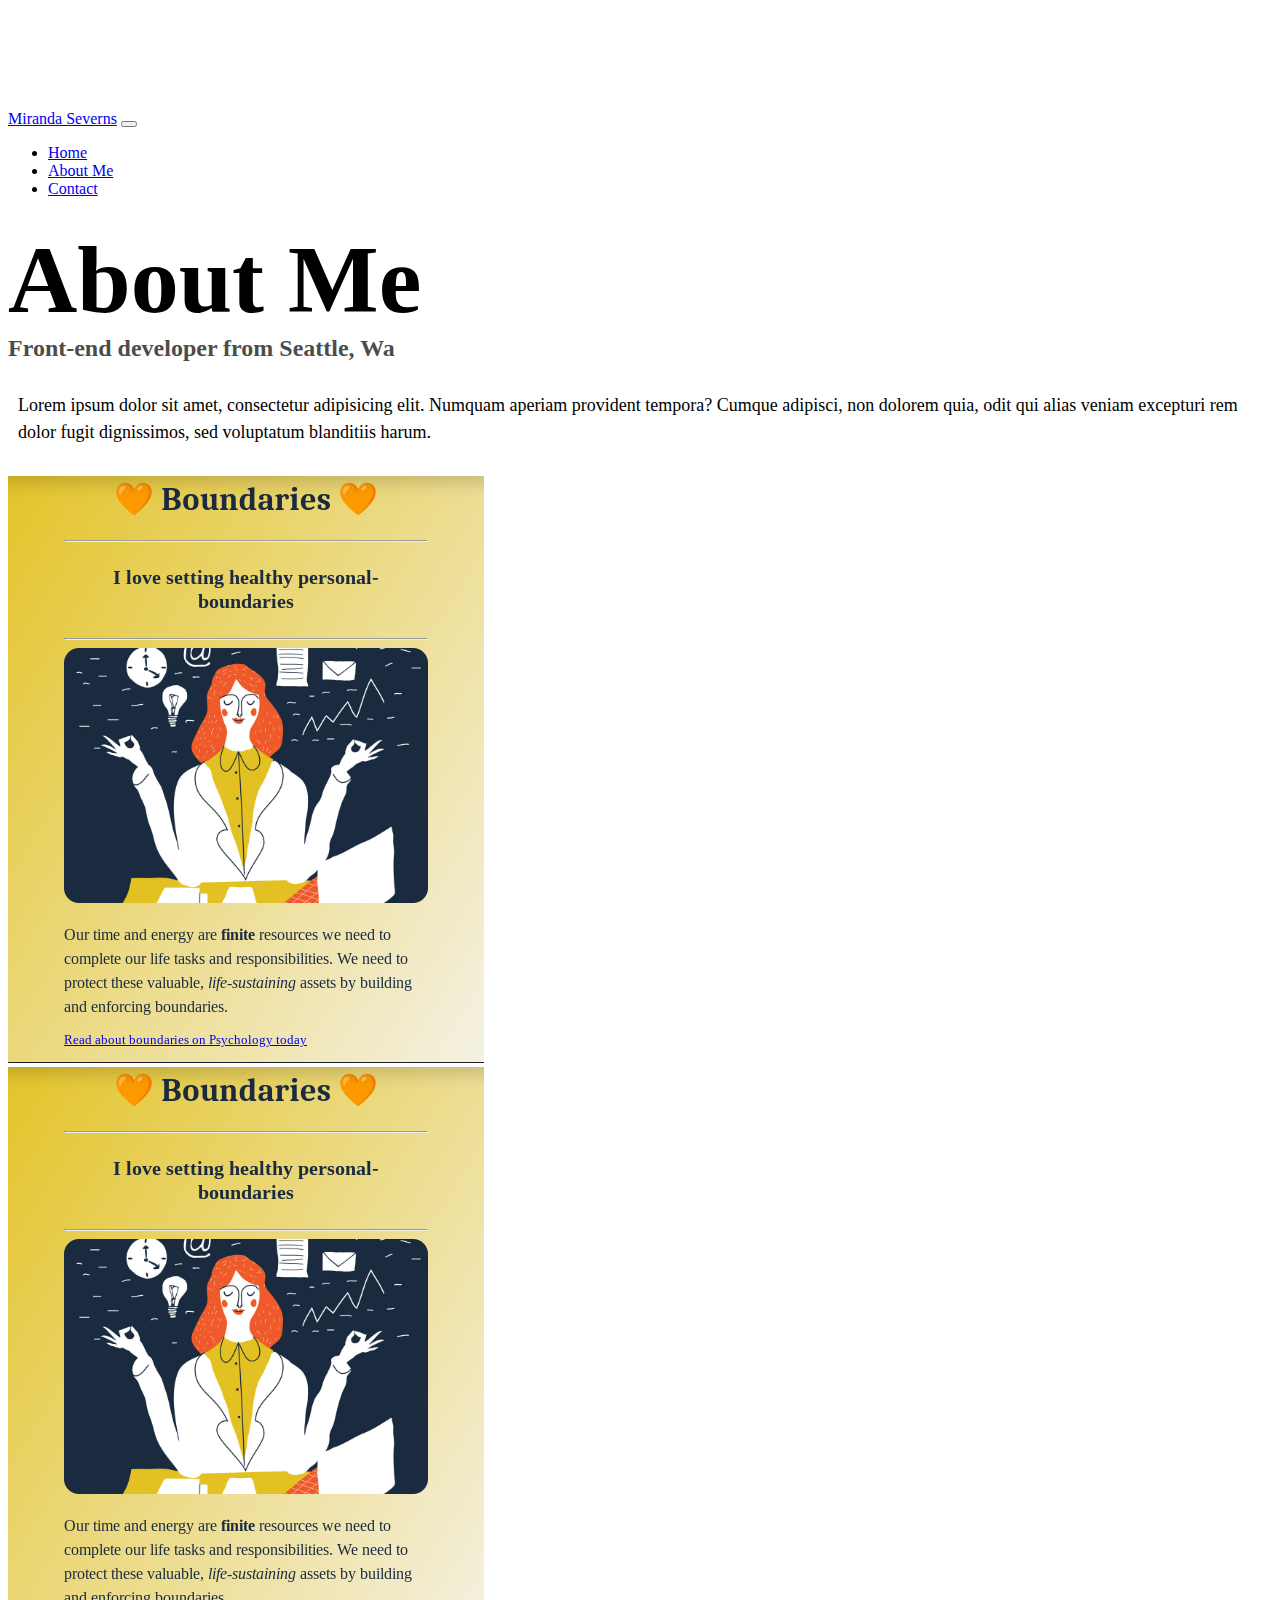
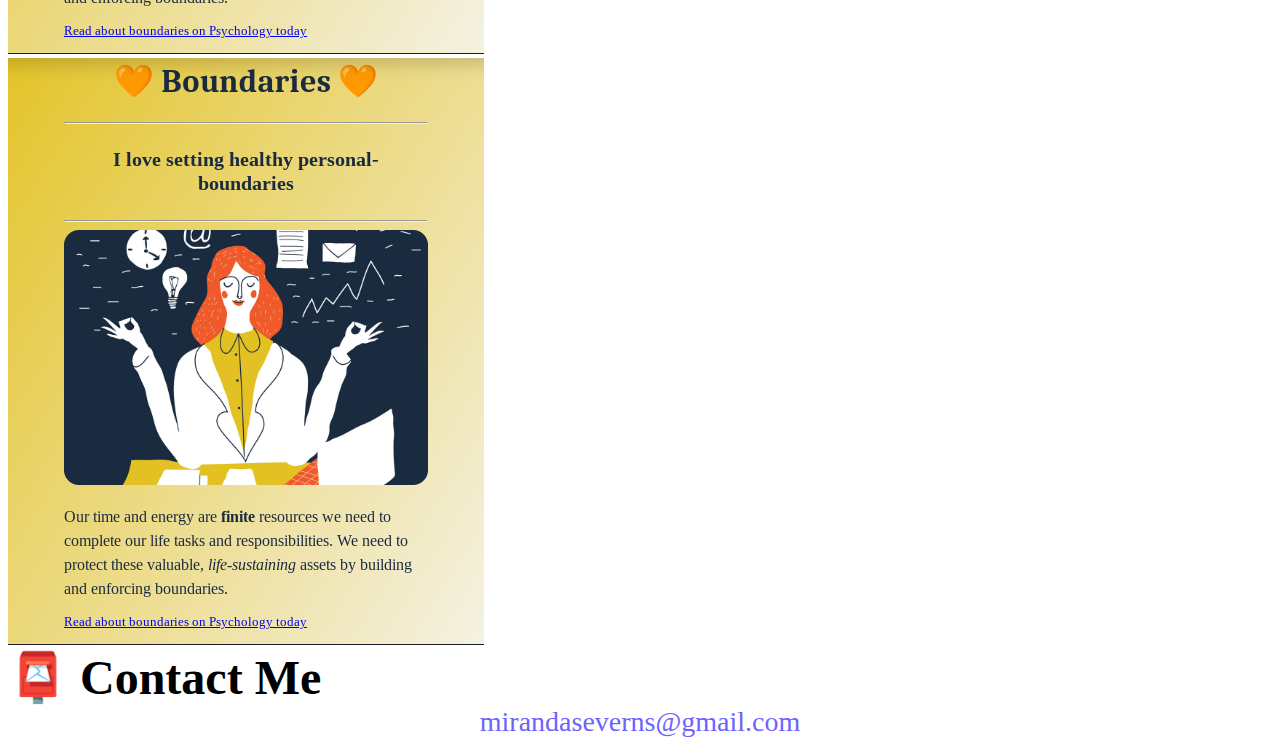
==== about.html @ 0a99ba54 "added SEO source code link" ====
<!DOCTYPE html>
<html lang="en">
  <head>
    <meta charset="UTF-8" />
    <meta http-equiv="X-UA-Compatible" content="IE=edge" />
    <meta name="description" content="Learn more about me" />
    <title>About Me</title>
    <link
      href="https://cdn.jsdelivr.net/npm/bootstrap@5.1.3/dist/css/bootstrap.min.css"
      rel="stylesheet"
      integrity="sha384-1BmE4kWBq78iYhFldvKuhfTAU6auU8tT94WrHftjDbrCEXSU1oBoqyl2QvZ6jIW3"
      crossorigin="anonymous"
    />
    <link rel="stylesheet" href="styles.css" />
  </head>
  <body>
      <nav class="navbar navbar-expand-lg navbar-light bg-light fixed-top">
      <div class="container">
      <a class="navbar-brand" href="/">Miranda Severns</a>
      <button
        class="navbar-toggler"
        type="button"
        data-toggle="collapse"
        data-target="#navbarSupportedContent"
        aria-controls="navbarSupportedContent"
        aria-expanded="false"
        aria-label="Toggle navigation"
      >
        <span class="navbar-toggler-icon"></span>
      </button>

      <div class="collapse navbar-collapse" id="navbarSupportedContent">
        <ul class="navbar-nav mr-auto">
          <li class="nav-item active">
            <a class="nav-link" href="/" alt="link to homepage"
              >Home</a
            >
          </li>
          <li class="nav-item">
            <a class="nav-link" href="about.html" class="about-link">About Me</a>
          </li>
           <li class="nav-item">
            <a class="nav-link" href="about.html#contact" class="contact">Contact</a>
          </li>
            </div>
          </li>
        </ul>
    
      </div>
      </div>
    </nav>
    </div>
    <h1 class="text-center">About Me</h1>
    <h3 class="text-center">Front-end developer from Seattle, Wa</h3>
      <div class="about-paragraphs text-center">
    <p>Lorem ipsum dolor sit amet, consectetur adipisicing elit. Numquam aperiam provident tempora? Cumque adipisci, non dolorem quia, odit qui alias veniam excepturi rem dolor fugit dignissimos, sed voluptatum blanditiis harum.</p>
</div>
 <div class="container">
      <div class="row">
        <div class="col-sm-4"><img src="/images/boundaries.png" alt="" class="img-fluid p-2 shadow rounded" alt="placeholder">
        </div>
         <div class="col-sm-4"><img src="/images/boundaries.png" alt="" class="img-fluid p-2 shadow rounded" alt="placeholder">
        </div>
         <div class="col-sm-4"><img src="/images/boundaries.png" alt="" class="img-fluid p-2 shadow rounded" alt="placeholder">
        </div>
      </div>
    <div id="contact" class="mt-5">
      <h2 class="text-center">📮 Contact Me</h2>
      <a href="mailto:mirandaseverns@gmail.com" class="email-link" alt="email adress">
        mirandaseverns@gmail.com</a
      >
    </div>
  </body>
</html>
---- styles.css ----
:root {
  --primary-color: #6c63ff;
  --secondary-color: #f5f2fe;
  --box-shadow: 0 5px 10px rgba(0, 0, 0, 0.3);
}

body {
  margin-top: 100px;
}

h1,
h2,
h3 {
  margin: 0;
}

h1 {
  font-size: 96px;
}

h2 {
  font-size: 48px;
}

h3 {
  font-size: 24px;
  opacity: 0.7;
}

p {
  font-size: 18px;
  line-height: 1.5;
}

.navigation-links {
  display: flex;
  margin-top: 40px;
  justify-content: center;
}
.navigation-links a {
  margin: 20px;
}

.contact-link {
  border-radius: 4px;
  padding: 20px 15px;
  text-decoration: none;
  text-transform: capitalize;
  background: var(--primary-color);
  box-shadow: var(--box-shadow);
  color: white;
}

.about-link {
  border-radius: 4px;
  padding: 20px 15px;
  text-decoration: none;
  text-transform: capitalize;
  color: var(--primary-color);
  border: 1px solid var(--primary-color);
}

.homepage-link {
  display: block;
  text-align: center;
  color: var(--primary-color);
}

.about-content {
  display: flex;
  margin: 30px 0;
}

.about-content p {
  background: var(--secondary-color);
  padding: 20px;
  text-align: center;
  display: block;
  border-radius: 4px;
  font-size: 18px;
  line-height: 1.5;
  margin: 20px;
}

.contact {
  display: block;
}
.email-link {
  display: flex;
  justify-content: center;
  color: var(--primary-color);
  font-size: 28px;
  text-decoration: none;
}

.email-link:hover {
  text-decoration: underline;
}

.navbar {
  display: flex;
  flex-wrap: inherit;
  align-items: center;
  justify-content: space-between;
  padding-top: 10px;
  padding-bottom: 10px;
}

.about-paragraphs {
  margin: 30px 0;
}
.about-paragraphs p {
  margin: 10px;
}

.primary-link {
  border-radius: 4px;
  padding: 20px 15px;
  text-decoration: none;
  text-transform: capitalize;
  background: var(--primary-color);
  box-shadow: var(--box-shadow);
  color: white;
}

.div {
  display: block;
}

.code-source {
  display: block;
  text-align: center;
}
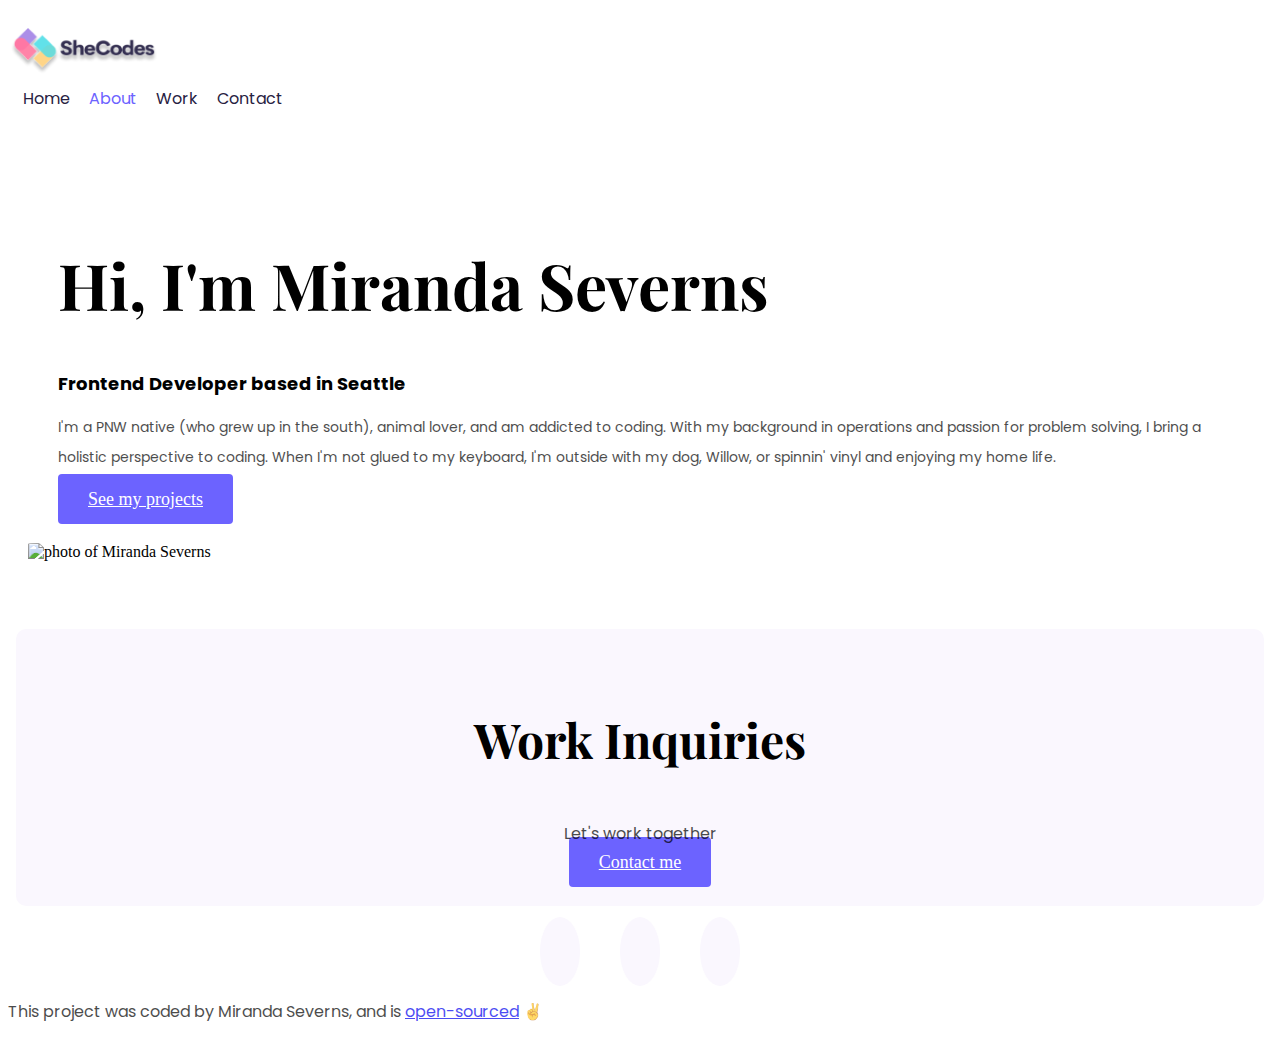
==== commit 03b67167: "duplicate of (portfolio project)" ====
--- a/about.html
+++ b/about.html
@@ -3,72 +3,87 @@
   <head>
     <meta charset="UTF-8" />
     <meta http-equiv="X-UA-Compatible" content="IE=edge" />
-    <meta name="description" content="Learn more about me" />
-    <title>About Me</title>
+    <meta name="viewport" content="width=device-width, initial-scale=1.0">
+    <meta name="description" content="Miranda Severns - Developer Portfolio" />
     <link
       href="https://cdn.jsdelivr.net/npm/bootstrap@5.1.3/dist/css/bootstrap.min.css"
       rel="stylesheet"
       integrity="sha384-1BmE4kWBq78iYhFldvKuhfTAU6auU8tT94WrHftjDbrCEXSU1oBoqyl2QvZ6jIW3"
       crossorigin="anonymous"
     />
-    <link rel="stylesheet" href="styles.css" />
+    <link rel="stylesheet" href="portfolio.css" />
+    <link rel="preconnect" href="https://fonts.googleapis.com" />
+    <link rel="preconnect" href="https://fonts.gstatic.com" crossorigin />
+    <link
+      href="https://fonts.googleapis.com/css2?family=Fredoka+One&family=Poppins:wght@500&display=swap"
+      rel="stylesheet"
+    />
+    <link
+      href="https://fonts.googleapis.com/css2?family=Fredoka+One&family=Playfair+Display:wght@700&family=Poppins:wght@500&display=swap"
+      rel="stylesheet"
+    />
+    <title>About</title>
+    <script
+      src="https://kit.fontawesome.com/1f0b7ebb6b.js"
+      crossorigin="anonymous"
+    ></script>
+
+    <script
+      src="https://cdn.jsdelivr.net/npm/bootstrap@5.1.3/dist/js/bootstrap.bundle.min.js"
+      integrity="sha384-ka7Sk0Gln4gmtz2MlQnikT1wXgYsOg+OMhuP+IlRH9sENBO0LRn5q+8nbTov4+1p"
+      crossorigin="anonymous"
+    ></script>
   </head>
   <body>
-      <nav class="navbar navbar-expand-lg navbar-light bg-light fixed-top">
-      <div class="container">
-      <a class="navbar-brand" href="/">Miranda Severns</a>
-      <button
-        class="navbar-toggler"
-        type="button"
-        data-toggle="collapse"
-        data-target="#navbarSupportedContent"
-        aria-controls="navbarSupportedContent"
-        aria-expanded="false"
-        aria-label="Toggle navigation"
-      >
-        <span class="navbar-toggler-icon"></span>
-      </button>
-
-      <div class="collapse navbar-collapse" id="navbarSupportedContent">
-        <ul class="navbar-nav mr-auto">
-          <li class="nav-item active">
-            <a class="nav-link" href="/" alt="link to homepage"
-              >Home</a
-            >
-          </li>
-          <li class="nav-item">
-            <a class="nav-link" href="about.html" class="about-link">About Me</a>
-          </li>
-           <li class="nav-item">
-            <a class="nav-link" href="about.html#contact" class="contact">Contact</a>
-          </li>
-            </div>
-          </li>
-        </ul>
-    
-      </div>
-      </div>
+          <div class="container">
+             <nav class="d-flex justify-content-between"><a href="/">
+<img src="./images/logo.png" class="logo d-none d-sm-block" alt="SheCodes logo" title="Homepage"></a>
+<ul>
+    <li ><a href="/" title="Homepage">Home</a></li>
+<li class="active"><a href="/about.html" title ="About Miranda">About</a></li>
+<li><a href="/work.html" title="Mirandas work">Work</a></li>
+<Li><a href="/contact.html" title="Contact Miranda">Contact</a></Li>
+</ul>
     </nav>
     </div>
-    <h1 class="text-center">About Me</h1>
-    <h3 class="text-center">Front-end developer from Seattle, Wa</h3>
-      <div class="about-paragraphs text-center">
-    <p>Lorem ipsum dolor sit amet, consectetur adipisicing elit. Numquam aperiam provident tempora? Cumque adipisci, non dolorem quia, odit qui alias veniam excepturi rem dolor fugit dignissimos, sed voluptatum blanditiis harum.</p>
-</div>
- <div class="container">
-      <div class="row">
-        <div class="col-sm-4"><img src="/images/boundaries.png" alt="" class="img-fluid p-2 shadow rounded" alt="placeholder">
-        </div>
-         <div class="col-sm-4"><img src="/images/boundaries.png" alt="" class="img-fluid p-2 shadow rounded" alt="placeholder">
-        </div>
-         <div class="col-sm-4"><img src="/images/boundaries.png" alt="" class="img-fluid p-2 shadow rounded" alt="placeholder">
+
+    </div>
+
+    <div class="content-container container">
+        <div class="row">
+          <div class="col-lg-6">
+            <div class="content">
+              <h1 class="mb-4">Hi, I'm Miranda Severns</h1>
+              <h2 class="mb-4">Frontend Developer based in Seattle</h2>
+              <p class="mb-4">
+               I'm a PNW native (who grew up in the south), animal lover, and am addicted to coding.  With my background in operations and passion for problem solving, I bring a holistic perspective to coding. When I'm not glued to my keyboard, I'm outside with my dog, Willow, or spinnin' vinyl and enjoying my home life. 
+              </p>
+
+              <a href="/work.html" class="btn btn-branding">See my projects</a>
+            </div>
+          </div>
+          <div class="col-lg-6">
+            <img src="/images/miranda2.png" alt="photo of Miranda Severns" class="me img-fluid" title="Headshot" />
+          </div>
         </div>
       </div>
-    <div id="contact" class="mt-5">
-      <h2 class="text-center">📮 Contact Me</h2>
-      <a href="mailto:mirandaseverns@gmail.com" class="email-link" alt="email adress">
-        mirandaseverns@gmail.com</a
-      >
-    </div>
+  
+        </div>
+         <footer class="container">
+            <div class="contact-box">
+                <div class="row">
+            <div class="col"> <h3>Work Inquiries</h3>
+              <p class="text-muted">Let's work together</p></div> 
+              <div class="col">
+              <a href="/contact.html" class="btn btn-branding" target="blank" title="contact link button">Contact me</a></div>
+            </div>
+            </div>
+            <div class="social-links">
+            <a href="mailto:msevernsdev@gmail.com" class="email link" target="blank" title="email"><i class="fa-solid fa-envelope"></i></a>
+              <a href="https://github.com/ghostcake13" target="blank"><i class="fa-brands fa-github" title="github profile"></i></a>
+              <a href="https://www.linkedin.com/in/mirandaseverns/" target="blank"><i class="fa-brands fa-linkedin" title="linkedin profile"></i></a>
+              </div>
+              <p class="text-center mt-3">This project was coded by Miranda Severns, and is <a href="https://github.com/ghostcake13/Portfolio-Project">open-sourced</a> ✌️ </p>
+          </footer>
   </body>
 </html>
--- a/portfolio.css
+++ b/portfolio.css
@@ -0,0 +1,207 @@
+:root {
+  --branding-color: #6c63ff;
+  --secondary-color: #faf7fe;
+  --heading-font-family: "Playfair Display", serif;
+  --default-font-family: "Poppins", sans-serif;
+}
+
+h1,
+h2,
+h3,
+h4,
+h5,
+h6 {
+  font-family: var(--heading-font-family);
+  font-weight: bold;
+}
+
+h2 {
+  font-size: 64px;
+}
+
+h3 {
+  font-size: 48px;
+}
+
+p {
+  font-weight: normal;
+  font-size: 16px;
+  line-height: 30px;
+  font-family: var(--default-font-family);
+  opacity: 70%;
+}
+
+.hero {
+  background-color: var(--secondary-color);
+  text-align: center;
+  padding: 80px 20px;
+}
+
+.hero p {
+  font-size: 36px;
+  font-weight: bold;
+  margin: 0;
+}
+
+.hero h1 {
+  font-size: 96px;
+  margin: 0;
+  line-height: 1.5;
+}
+
+.hero h2 {
+  font-weight: normal;
+  line-height: 2;
+  font-size: 24px;
+  color: #272142;
+}
+
+.btn-branding {
+  background: var(--branding-color);
+  border-radius: 4px;
+  color: white;
+  font-size: 18px;
+  line-height: 27px;
+  padding: 15px 30px;
+}
+
+.btn-branding-outline {
+  color: var(--branding-color);
+  border: 1px solid var(--branding-color);
+  border-radius: 4px;
+  font-size: 18px;
+  line-height: 27px;
+  padding: 15px 30px;
+}
+
+.project-description {
+  padding: 120px 60px;
+}
+
+.content-container {
+  padding: 60px 20px;
+}
+.content {
+  margin: 30px;
+}
+.content h1 {
+  font-size: 64px;
+}
+
+.content h2 {
+  font-size: 18px;
+  font-family: var(--default-font-family);
+}
+
+.content h3 {
+  font-family: var(--default-font-family);
+  font-size: 24px;
+  line-height: 1.5;
+  margin: 20px 0 0;
+}
+
+.content p {
+  font-size: 14px;
+}
+
+.logo {
+  max-width: 150px;
+}
+
+nav {
+  padding: 20px 0;
+}
+nav ul {
+  padding: 0;
+  margin: 0;
+}
+nav li {
+  display: inline;
+  list-style: none;
+  line-height: 40px;
+  font-family: var(--default-font-family);
+  margin-left: 15px;
+}
+
+nav a {
+  text-decoration: none;
+  color: #272142;
+  transition: all 100ms ease-in-out;
+}
+
+nav a:hover,
+nav li.active a {
+  color: var(--branding-color);
+}
+
+footer .contact-box {
+  text-align: center;
+  background-color: var(--secondary-color);
+  padding: 30px 60px;
+  border-radius: 10px;
+  margin: 8px;
+}
+
+footer .contact-box p {
+  margin: 0;
+}
+
+footer .social-links {
+  margin: 20px;
+  text-align: center;
+}
+
+footer .social-links a {
+  font-size: 44px;
+  padding: 10px 20px;
+  margin: 0 20px;
+  color: var(--branding-color);
+  background: var(--secondary-color);
+  border-radius: 50%;
+  transition: all 100ms ease-in-out;
+}
+
+footer .social-links a:hover {
+  color: white;
+  background-color: var(--branding-color);
+}
+
+.me {
+  border-radius: 5%;
+}
+
+img {
+  border-radius: 5%;
+}
+@media (max-width: 900px) {
+  .hero h1 {
+    font-size: 44px;
+  }
+
+  h2 {
+    font-size: 44px;
+  }
+
+  h4 {
+    font-size: 26px;
+  }
+
+  .project-description {
+    padding: 0;
+    text-align: center;
+  }
+
+  .content-container {
+    text-align: center;
+    padding: 0;
+  }
+
+  nav a {
+    font-size: 14px;
+    margin: 5px;
+  }
+
+  footer .contact-box {
+    padding: 30px;
+  }
+}
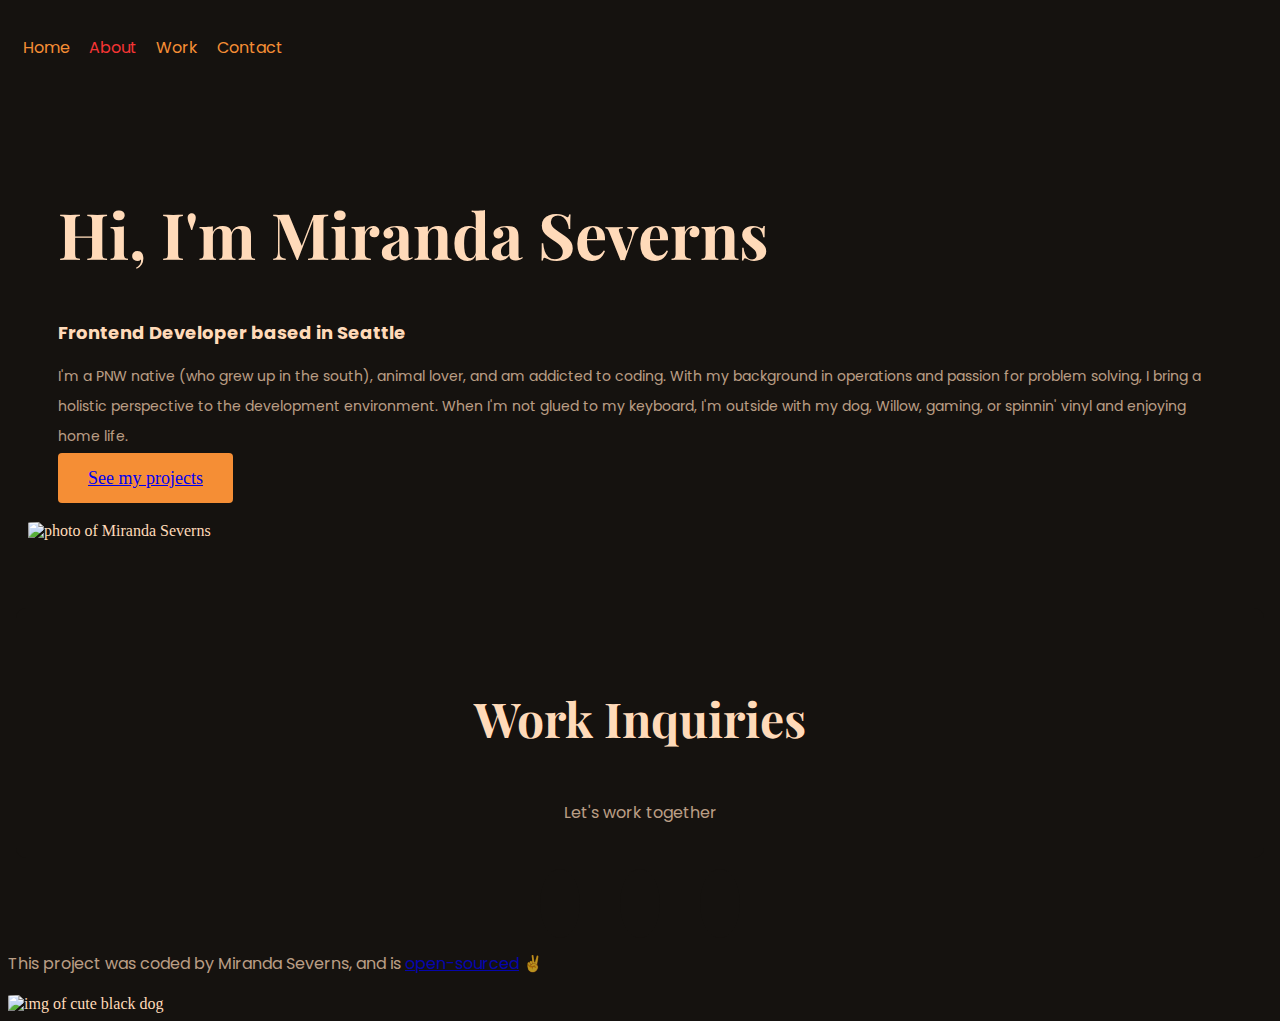
==== commit fffe27a0: "final styling and willow" ====
--- a/about.html
+++ b/about.html
@@ -37,7 +37,7 @@
   <body>
           <div class="container">
              <nav class="d-flex justify-content-between"><a href="/">
-<img src="./images/logo.png" class="logo d-none d-sm-block" alt="SheCodes logo" title="Homepage"></a>
+
 <ul>
     <li ><a href="/" title="Homepage">Home</a></li>
 <li class="active"><a href="/about.html" title ="About Miranda">About</a></li>
@@ -56,7 +56,7 @@
               <h1 class="mb-4">Hi, I'm Miranda Severns</h1>
               <h2 class="mb-4">Frontend Developer based in Seattle</h2>
               <p class="mb-4">
-               I'm a PNW native (who grew up in the south), animal lover, and am addicted to coding.  With my background in operations and passion for problem solving, I bring a holistic perspective to coding. When I'm not glued to my keyboard, I'm outside with my dog, Willow, or spinnin' vinyl and enjoying my home life. 
+               I'm a PNW native (who grew up in the south), animal lover, and am addicted to coding.  With my background in operations and passion for problem solving, I bring a holistic perspective to the development environment. When I'm not glued to my keyboard, I'm outside with my dog, Willow, gaming, or spinnin' vinyl and enjoying home life. 
               </p>
 
               <a href="/work.html" class="btn btn-branding">See my projects</a>
@@ -69,13 +69,11 @@
       </div>
   
         </div>
-         <footer class="container">
+            <footer class="container">
             <div class="contact-box">
-                <div class="row">
-            <div class="col"> <h3>Work Inquiries</h3>
-              <p class="text-muted">Let's work together</p></div> 
-              <div class="col">
-              <a href="/contact.html" class="btn btn-branding" target="blank" title="contact link button">Contact me</a></div>
+               
+            <h3>Work Inquiries</h3>
+              <p class="text-muted">Let's work together</p>
             </div>
             </div>
             <div class="social-links">
@@ -85,5 +83,6 @@
               </div>
               <p class="text-center mt-3">This project was coded by Miranda Severns, and is <a href="https://github.com/ghostcake13/Portfolio-Project">open-sourced</a> ✌️ </p>
           </footer>
+              <img src="/images/willow4.png" alt="img of cute black dog" class="willow image-fluid float-left">
   </body>
 </html>
--- a/portfolio.css
+++ b/portfolio.css
@@ -1,8 +1,13 @@
 :root {
-  --branding-color: #6c63ff;
-  --secondary-color: #faf7fe;
+  --branding-color: rgb(245, 142, 53);
+  --secondary-color: rgb(21, 18, 15);
   --heading-font-family: "Playfair Display", serif;
   --default-font-family: "Poppins", sans-serif;
+}
+
+body {
+  background: var(--secondary-color);
+  color: peachpuff;
 }
 
 h1,
@@ -33,6 +38,10 @@
 
 .hero {
   background-color: var(--secondary-color);
+  background-image: url(images/willow4.jpg);
+  image-resolution: fluid;
+  max-height: 100%;
+  background-repeat: no-repeat;
   text-align: center;
   padding: 80px 20px;
 }
@@ -53,16 +62,23 @@
   font-weight: normal;
   line-height: 2;
   font-size: 24px;
-  color: #272142;
+  color: peachpuff;
 }
 
 .btn-branding {
   background: var(--branding-color);
   border-radius: 4px;
-  color: white;
+  color: var(--);
   font-size: 18px;
   line-height: 27px;
   padding: 15px 30px;
+}
+
+.btn-branding:hover {
+  background: var(--secondary-color) border;
+  color: var(--branding-color);
+  border: 1px solid var(--branding-color);
+  transition: 100ms ease-in-out;
 }
 
 .btn-branding-outline {
@@ -74,6 +90,13 @@
   padding: 15px 30px;
 }
 
+.btn-branding-outline:hover {
+  background: var(--branding-color);
+  border: none;
+  color: var(--secondary-color);
+  transition: 100ms ease-in-out;
+}
+
 .project-description {
   padding: 120px 60px;
 }
@@ -125,13 +148,13 @@
 
 nav a {
   text-decoration: none;
-  color: #272142;
+  color: var(--branding-color);
   transition: all 100ms ease-in-out;
 }
 
 nav a:hover,
 nav li.active a {
-  color: var(--branding-color);
+  color: rgb(245, 53, 53);
 }
 
 footer .contact-box {
@@ -162,7 +185,7 @@
 }
 
 footer .social-links a:hover {
-  color: white;
+  color: var(--secondary-color);
   background-color: var(--branding-color);
 }
 
@@ -173,6 +196,11 @@
 img {
   border-radius: 5%;
 }
+
+.willow {
+  width: 100%;
+}
+
 @media (max-width: 900px) {
   .hero h1 {
     font-size: 44px;
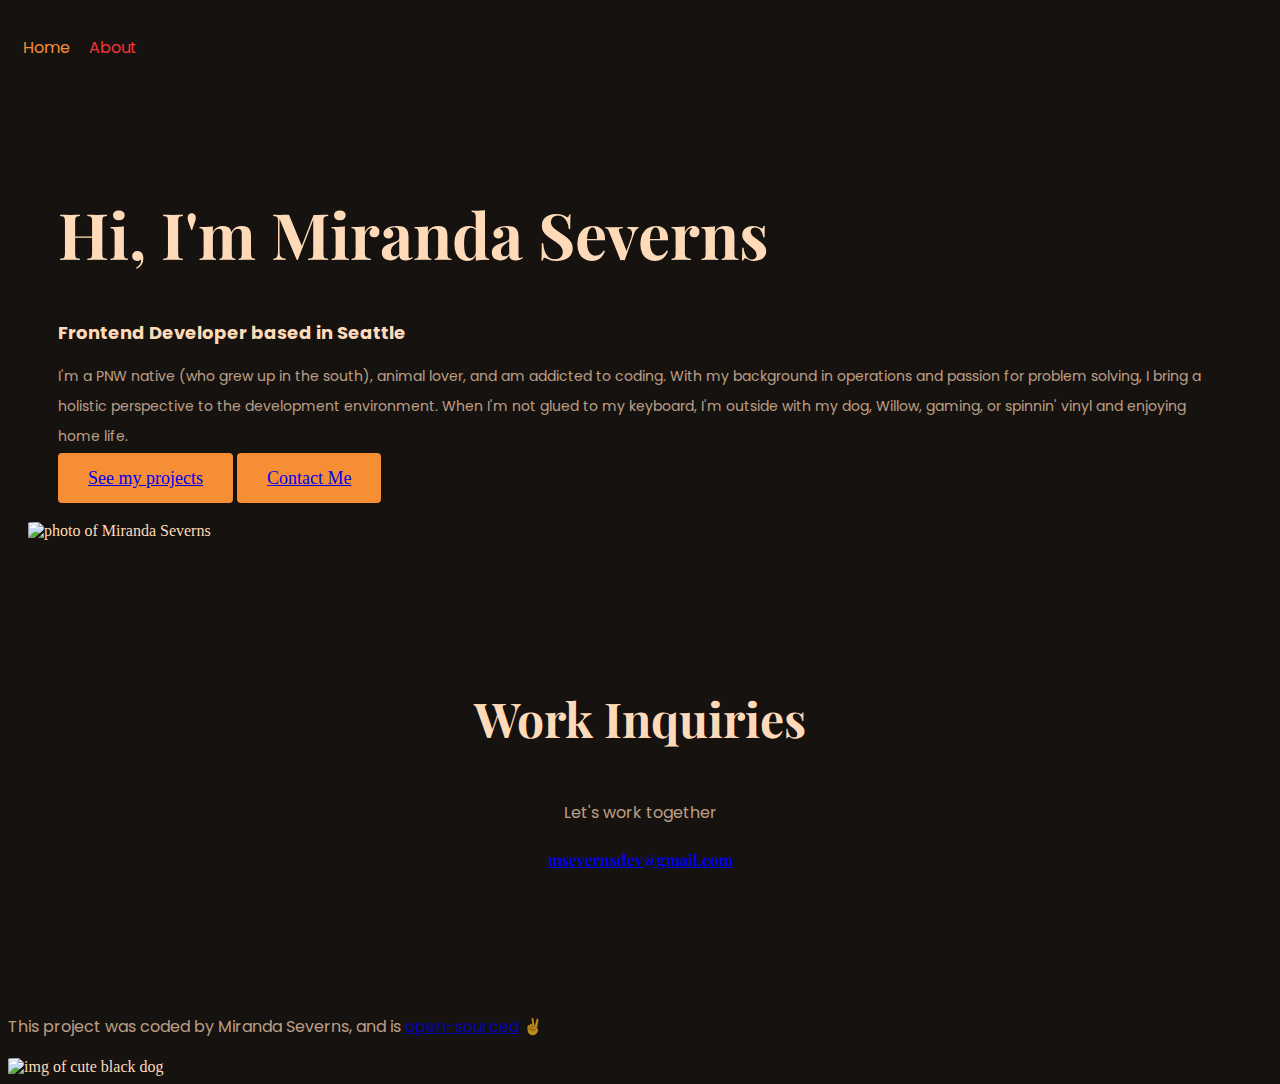
==== commit a4359155: "reduce redundancy, remove contact & projects pgs" ====
--- a/about.html
+++ b/about.html
@@ -41,8 +41,6 @@
 <ul>
     <li ><a href="/" title="Homepage">Home</a></li>
 <li class="active"><a href="/about.html" title ="About Miranda">About</a></li>
-<li><a href="/work.html" title="Mirandas work">Work</a></li>
-<Li><a href="/contact.html" title="Contact Miranda">Contact</a></Li>
 </ul>
     </nav>
     </div>
@@ -58,8 +56,8 @@
               <p class="mb-4">
                I'm a PNW native (who grew up in the south), animal lover, and am addicted to coding.  With my background in operations and passion for problem solving, I bring a holistic perspective to the development environment. When I'm not glued to my keyboard, I'm outside with my dog, Willow, gaming, or spinnin' vinyl and enjoying home life. 
               </p>
-
-              <a href="/work.html" class="btn btn-branding">See my projects</a>
+              <a href="/#projects" class="btn btn-branding">See my projects</a>
+        <a href="/#contact" class="btn btn-branding">Contact Me</a>
             </div>
           </div>
           <div class="col-lg-6">
@@ -70,10 +68,11 @@
   
         </div>
             <footer class="container">
-            <div class="contact-box">
+            <div class="contact-box" id="contact">
                
             <h3>Work Inquiries</h3>
               <p class="text-muted">Let's work together</p>
+              <a href="mailto:msevernsdev@gmail.com" class="email" target="_blank"><h4 >msevernsdev@gmail.com</h4></a>
             </div>
             </div>
             <div class="social-links">
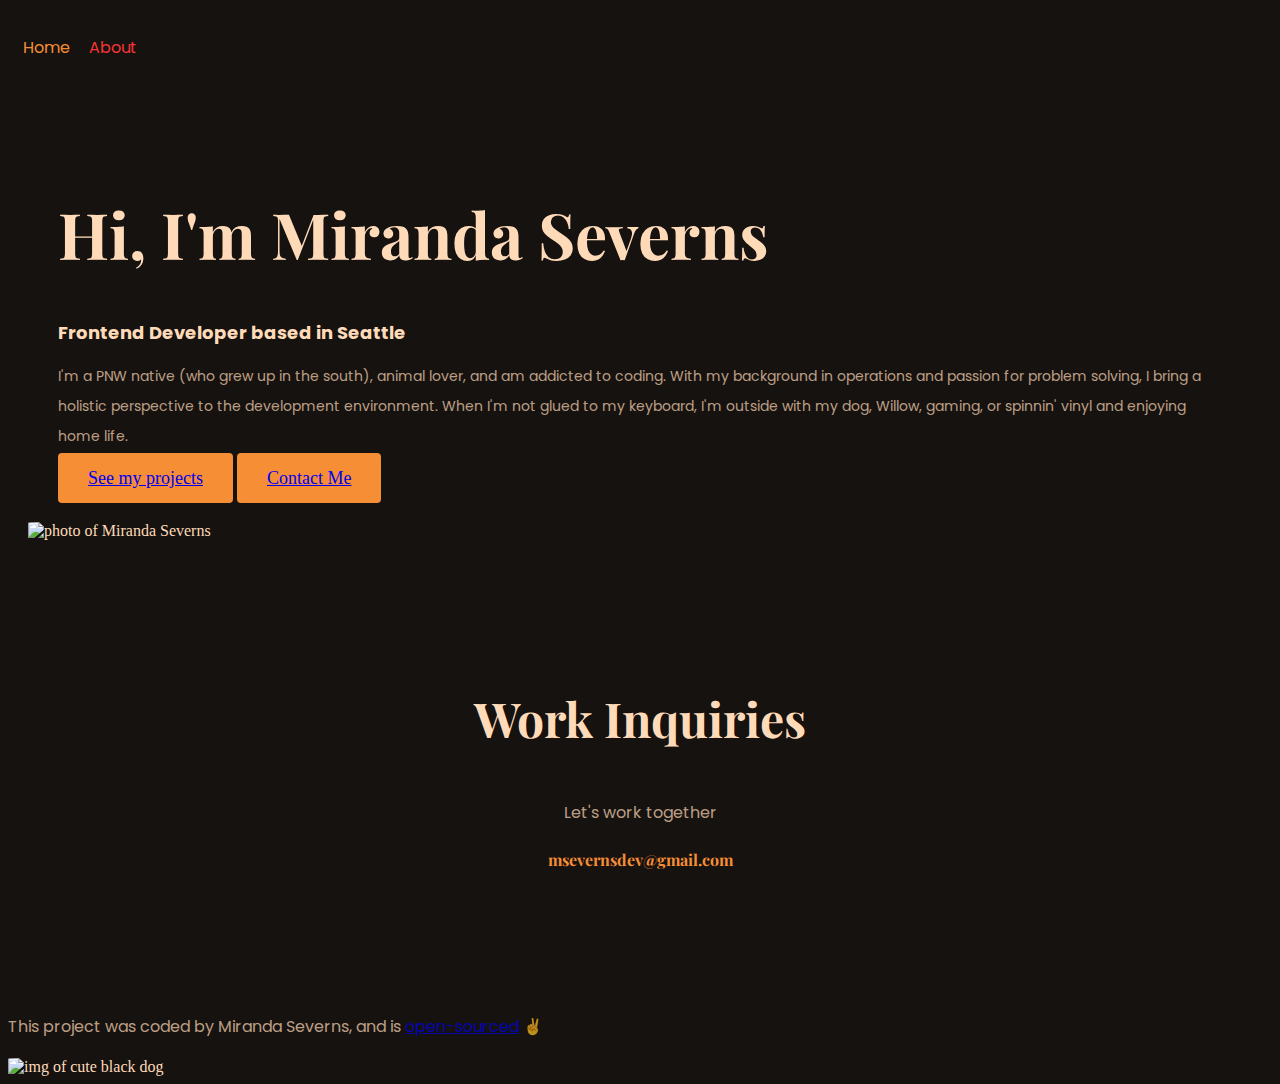
==== commit 213c9021: "updated ids for contact and projects buttons" ====
--- a/about.html
+++ b/about.html
@@ -56,8 +56,8 @@
               <p class="mb-4">
                I'm a PNW native (who grew up in the south), animal lover, and am addicted to coding.  With my background in operations and passion for problem solving, I bring a holistic perspective to the development environment. When I'm not glued to my keyboard, I'm outside with my dog, Willow, gaming, or spinnin' vinyl and enjoying home life. 
               </p>
-              <a href="/#projects" class="btn btn-branding">See my projects</a>
-        <a href="/#contact" class="btn btn-branding">Contact Me</a>
+              <a href="/#projects" class="btn btn-branding mb-1">See my projects</a>
+        <a href="#contact" class="btn btn-branding mb-1">Contact Me</a>
             </div>
           </div>
           <div class="col-lg-6">
--- a/portfolio.css
+++ b/portfolio.css
@@ -169,6 +169,17 @@
   margin: 0;
 }
 
+footer .email {
+  text-decoration: none;
+  color: var(--branding-color);
+  font: var(--default-font-family);
+}
+
+footer .email:hover {
+  color: peachpuff;
+  transition: 100ms ease-in-out;
+}
+
 footer .social-links {
   margin: 20px;
   text-align: center;
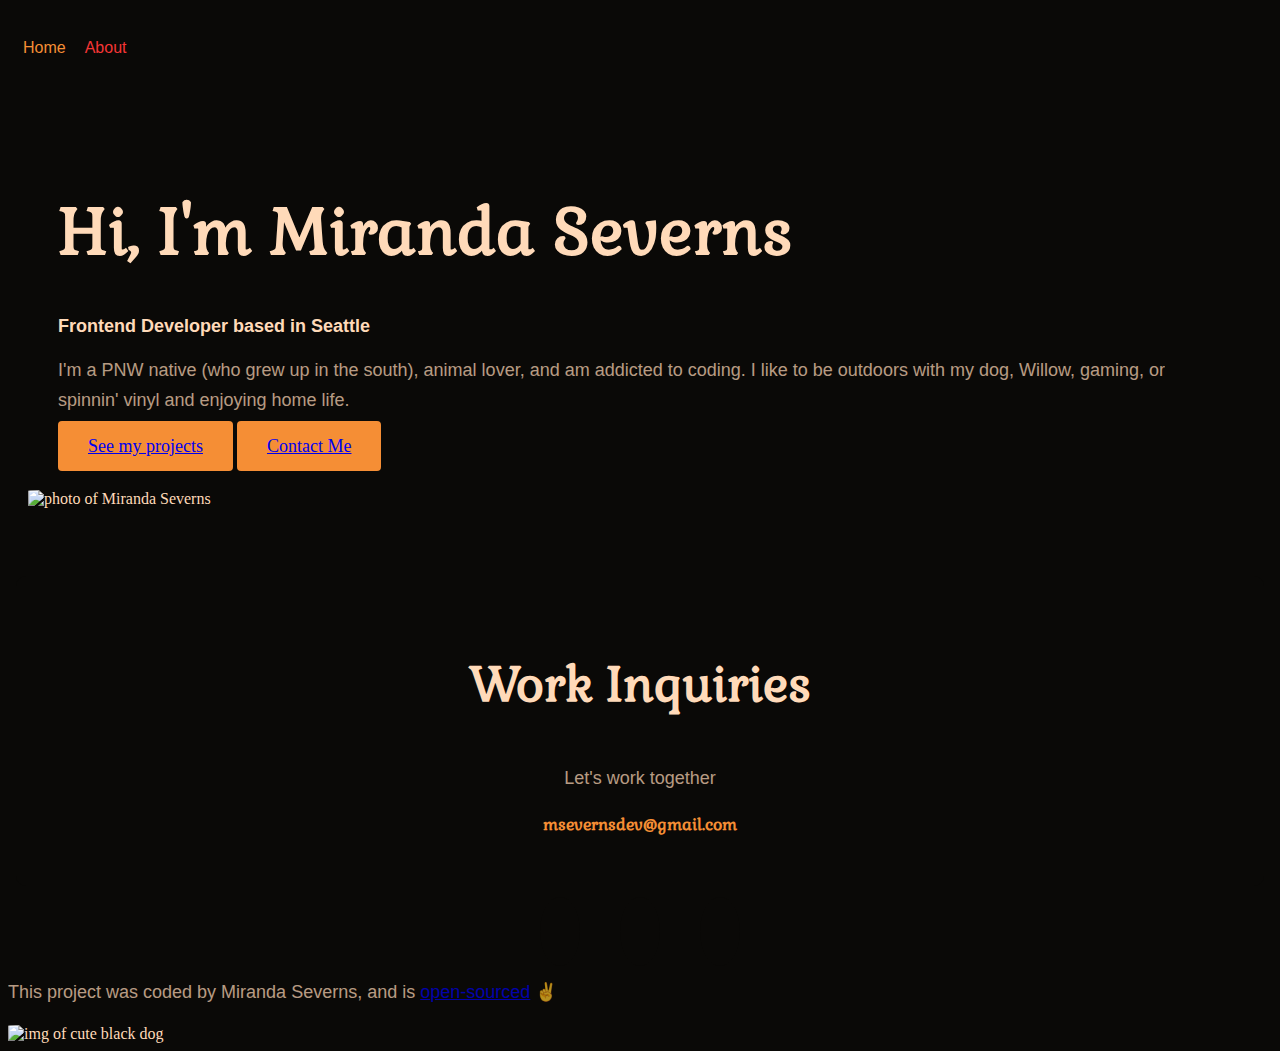
==== commit fe608c0d: "font update" ====
--- a/about.html
+++ b/about.html
@@ -14,14 +14,8 @@
     <link rel="stylesheet" href="portfolio.css" />
     <link rel="preconnect" href="https://fonts.googleapis.com" />
     <link rel="preconnect" href="https://fonts.gstatic.com" crossorigin />
-    <link
-      href="https://fonts.googleapis.com/css2?family=Fredoka+One&family=Poppins:wght@500&display=swap"
-      rel="stylesheet"
-    />
-    <link
-      href="https://fonts.googleapis.com/css2?family=Fredoka+One&family=Playfair+Display:wght@700&family=Poppins:wght@500&display=swap"
-      rel="stylesheet"
-    />
+  <link href="https://fonts.googleapis.com/css2?family=Alice&family=Gabriela&family=Playfair+Display:wght@700&family=Poppins:wght@300;500&display=swap" rel="stylesheet">
+
     <title>About</title>
     <script
       src="https://kit.fontawesome.com/1f0b7ebb6b.js"
@@ -54,7 +48,7 @@
               <h1 class="mb-4">Hi, I'm Miranda Severns</h1>
               <h2 class="mb-4">Frontend Developer based in Seattle</h2>
               <p class="mb-4">
-               I'm a PNW native (who grew up in the south), animal lover, and am addicted to coding.  With my background in operations and passion for problem solving, I bring a holistic perspective to the development environment. When I'm not glued to my keyboard, I'm outside with my dog, Willow, gaming, or spinnin' vinyl and enjoying home life. 
+               I'm a PNW native (who grew up in the south), animal lover, and am addicted to coding. I like to be outdoors with my dog, Willow, gaming, or spinnin' vinyl and enjoying home life. 
               </p>
               <a href="/#projects" class="btn btn-branding mb-1">See my projects</a>
         <a href="#contact" class="btn btn-branding mb-1">Contact Me</a>
@@ -72,11 +66,11 @@
                
             <h3>Work Inquiries</h3>
               <p class="text-muted">Let's work together</p>
-              <a href="mailto:msevernsdev@gmail.com" class="email" target="_blank"><h4 >msevernsdev@gmail.com</h4></a>
+              <a href="mailto:mseverns.dev@gmail.com" class="email" target="_blank"><h4 >msevernsdev@gmail.com</h4></a>
             </div>
             </div>
             <div class="social-links">
-            <a href="mailto:msevernsdev@gmail.com" class="email link" target="blank" title="email"><i class="fa-solid fa-envelope"></i></a>
+            <a href="mailto:mseverns.dev@gmail.com" class="email link" target="blank" title="email"><i class="fa-solid fa-envelope"></i></a>
               <a href="https://github.com/ghostcake13" target="blank"><i class="fa-brands fa-github" title="github profile"></i></a>
               <a href="https://www.linkedin.com/in/mirandaseverns/" target="blank"><i class="fa-brands fa-linkedin" title="linkedin profile"></i></a>
               </div>
--- a/portfolio.css
+++ b/portfolio.css
@@ -1,8 +1,8 @@
 :root {
   --branding-color: rgb(245, 142, 53);
-  --secondary-color: rgb(21, 18, 15);
-  --heading-font-family: "Playfair Display", serif;
-  --default-font-family: "Poppins", sans-serif;
+  --secondary-color: rgb(10, 9, 7);
+  --heading-font-family: "Gabriela", sans-serif;
+  --default-font-family: "Quicksand", sans-serif;
 }
 
 body {
@@ -30,7 +30,7 @@
 
 p {
   font-weight: normal;
-  font-size: 16px;
+  font-size: 18px;
   line-height: 30px;
   font-family: var(--default-font-family);
   opacity: 70%;
@@ -56,6 +56,7 @@
   font-size: 96px;
   margin: 0;
   line-height: 1.5;
+  text-shadow: 1px 0 3px;
 }
 
 .hero h2 {
@@ -124,7 +125,7 @@
 }
 
 .content p {
-  font-size: 14px;
+  font-size: 18px;
 }
 
 .logo {
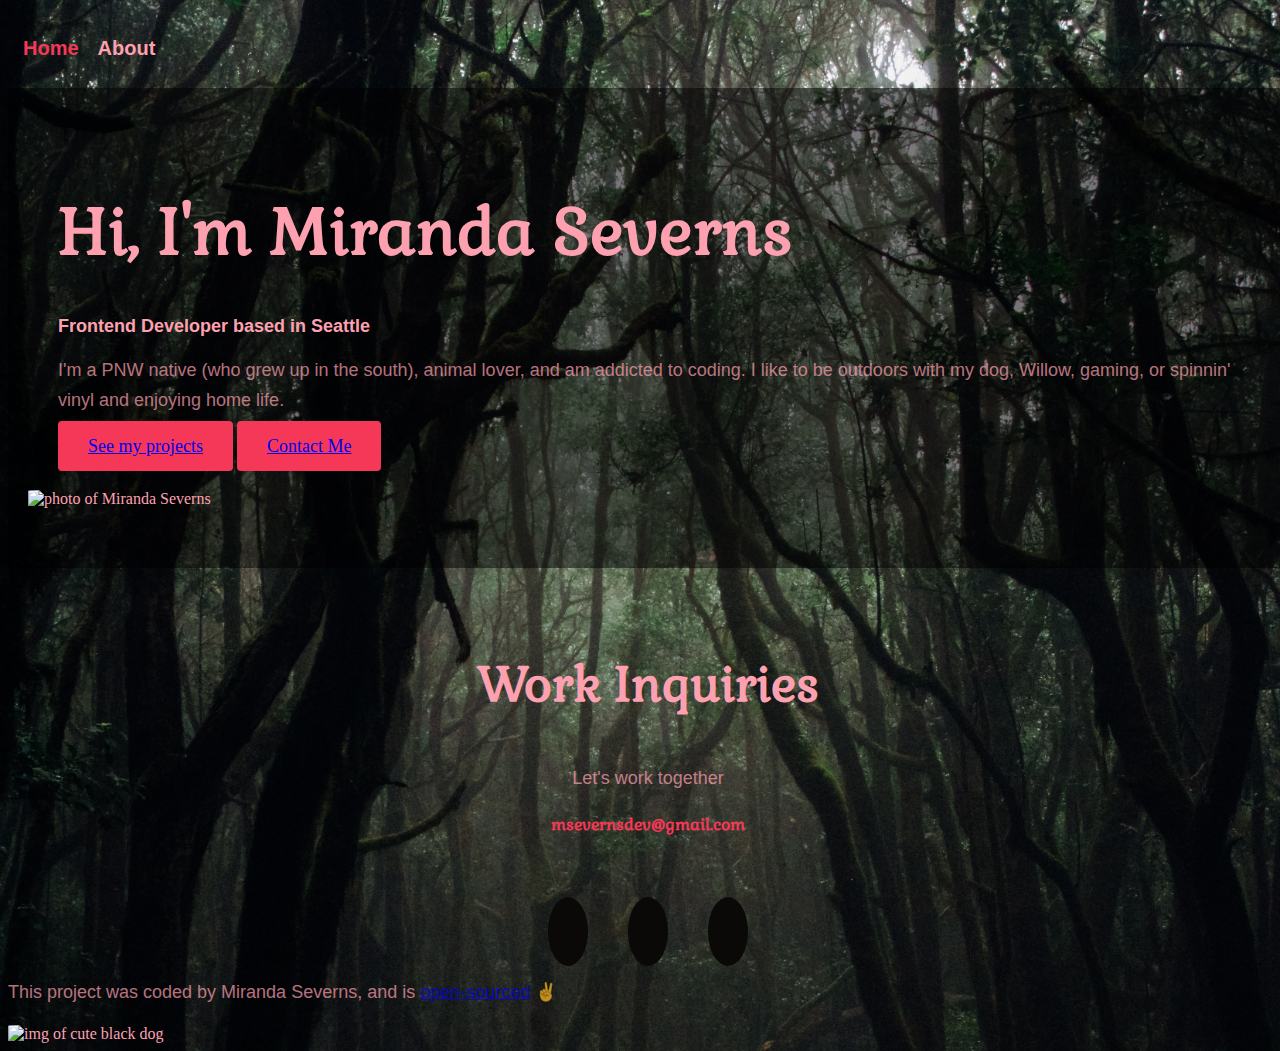
==== commit c8ee75b3: "correcting styling in footer" ====
--- a/about.html
+++ b/about.html
@@ -65,7 +65,7 @@
             <div class="contact-box" id="contact">
                
             <h3>Work Inquiries</h3>
-              <p class="text-muted">Let's work together</p>
+              <p class=>Let's work together</p>
               <a href="mailto:mseverns.dev@gmail.com" class="email" target="_blank"><h4 >msevernsdev@gmail.com</h4></a>
             </div>
             </div>
--- a/portfolio.css
+++ b/portfolio.css
@@ -1,13 +1,17 @@
 :root {
-  --branding-color: rgb(245, 142, 53);
+  --branding-color: rgb(245, 56, 87);
   --secondary-color: rgb(10, 9, 7);
   --heading-font-family: "Gabriela", sans-serif;
   --default-font-family: "Quicksand", sans-serif;
 }
 
 body {
-  background: var(--secondary-color);
-  color: peachpuff;
+  background-image: url(/images/background.png);
+  image-rendering;
+  color: rgb(253, 161, 176);
+  width: 100%;
+  background-size: cover;
+  ;
 }
 
 h1,
@@ -37,8 +41,6 @@
 }
 
 .hero {
-  background-color: var(--secondary-color);
-  background-image: url(images/willow4.jpg);
   image-resolution: fluid;
   max-height: 100%;
   background-repeat: no-repeat;
@@ -56,14 +58,13 @@
   font-size: 96px;
   margin: 0;
   line-height: 1.5;
-  text-shadow: 1px 0 3px;
 }
 
 .hero h2 {
   font-weight: normal;
   line-height: 2;
   font-size: 24px;
-  color: peachpuff;
+  color: rgb(253, 161, 176);
 }
 
 .btn-branding {
@@ -84,6 +85,7 @@
 
 .btn-branding-outline {
   color: var(--branding-color);
+  background-color: black .5;
   border: 1px solid var(--branding-color);
   border-radius: 4px;
   font-size: 18px;
@@ -104,9 +106,11 @@
 
 .content-container {
   padding: 60px 20px;
+  background-color: rgb(0, 0, 0, .5);
 }
 .content {
   margin: 30px;
+
 }
 .content h1 {
   font-size: 64px;
@@ -134,6 +138,7 @@
 
 nav {
   padding: 20px 0;
+  
 }
 nav ul {
   padding: 0;
@@ -142,9 +147,13 @@
 nav li {
   display: inline;
   list-style: none;
+  font-weight: bold;
+  font-size: 20px;
+  background-color: ;
   line-height: 40px;
   font-family: var(--default-font-family);
   margin-left: 15px;
+ 
 }
 
 nav a {
@@ -155,12 +164,11 @@
 
 nav a:hover,
 nav li.active a {
-  color: rgb(245, 53, 53);
+  color:rgb(253, 161, 176);
 }
 
 footer .contact-box {
   text-align: center;
-  background-color: var(--secondary-color);
   padding: 30px 60px;
   border-radius: 10px;
   margin: 8px;
@@ -177,7 +185,7 @@
 }
 
 footer .email:hover {
-  color: peachpuff;
+  color: rgb(253, 161, 176);
   transition: 100ms ease-in-out;
 }
 
